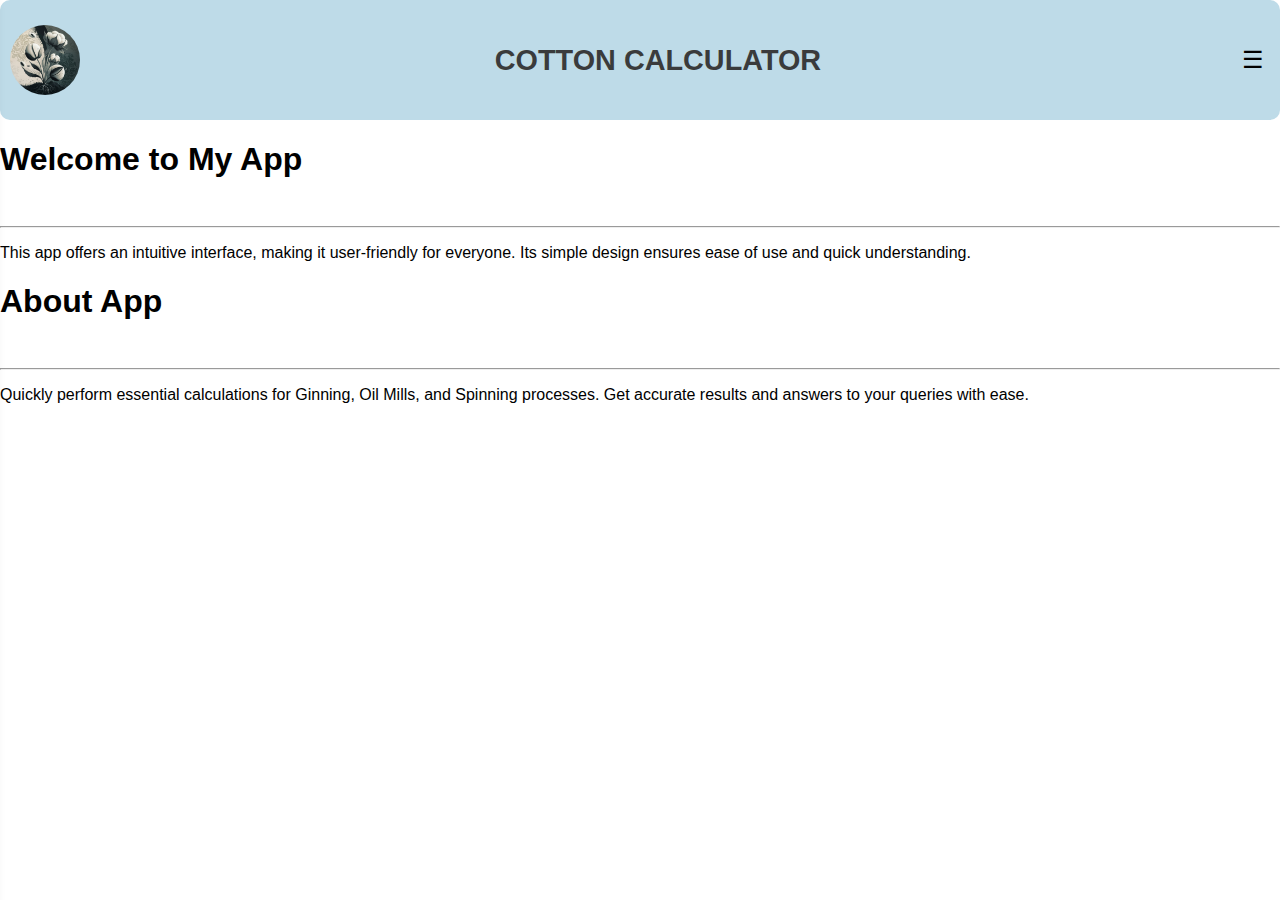
==== About_Us.html @ 42845cc7 "Add files via upload" ====
<!DOCTYPE html>
<html lang="en">
<head>
    <meta charset="UTF-8">
    <meta name="viewport" content="width=device-width, initial-scale=1.0">
    <title>COTTON CALCULATOR </title>
    <link rel="stylesheet" href="styles_1.css">
</head>
<body>
    <div class="container_about">
        <header class="header">
            <img src="cotton.jpeg" alt="Logo" class="logo logo1">
            <h1>COTTON CALCULATOR </h1>
            <button class="menu-button" onclick="toggleMenu()">☰</button>
        </header>
        <nav id="side-menu" class="side-menu">
            <div class="profile">
                <img src="cotton.jpeg" alt="Logo" class="logo">
                <h2>COTTON CALCULATOR </h2>
                
            </div>
            <hr><hr>
            <ul>
                <li><a href="index.html">Ginning</a></li>
                <li><a href="Oil_Mill.html">Oil Mill</a></li>
                <li><a href="Spinning.html">Spinning</a></li>
                <li><a href="About_Us.html">About Us</a></li>
                <li><a href="Login.html">LogOut</a></li>
            </ul>
        </nav>
        <div class="blog_1">
            <h1>Welcome to My App</h1>
            <br>
            <hr>
            <p>
                This app offers an intuitive interface, making it user-friendly for everyone. Its simple design ensures ease of use and quick understanding.
            </p>
        </div>
        
        <div class="blog_2">
            <h1>About  App</h1>
            <br>
            <hr>
            <p>
                Quickly perform essential calculations for Ginning, Oil Mills, and Spinning processes. Get accurate results and answers to your queries with ease.        </p>
        </div>
     
    </div>
    <script src="script_1.js"></script>
</body>
</html>
---- styles_1.css ----
body {
    font-family: 'Segoe UI', Tahoma, Geneva, Verdana, sans-serif;
    margin: 0;
    padding: 0;
    /* display: flex; */
    /* background-color: #f0f2f5;
    justify-content: center;
    align-items: center;
    height: 100vh; */
}

.container {
    background-color: rgb(134, 193, 211);
    box-shadow: 0 4px 12px rgba(0, 0, 0, 0.1);
    border-radius: 12px;
    width: 460px;
    padding: 20px;
    text-align: center;
    position: relative;
}

header {
    display: flex;
    justify-content: space-between;
    align-items: center;
}

header h1 {
    margin: 0;
    font-size: 1.8em;
    color: #3A3B3C;
}

.menu-button {
    background: none;
    border: none;
    font-size: 1.5em;
    cursor: pointer;
}

.side-menu {
    position: fixed;
    top: 0;
    left: -300px;
    width: 250px;
    height: 100%;
    background-color: #007BFF;
    color: white;
    padding: 20px;
    box-shadow: 2px 0 12px rgba(0, 0, 0, 0.2);
    transition: left 1s ease;
    z-index: 1000;
}

.side-menu .profile {
    text-align: center;
    margin-bottom: 20px;
    display: flex;
}
.header{
    background-color: #bedbe8;
    height: 100px;
    padding: 10px;
    border-radius: 10px;

}
.logo1{
    width: 70px;
    height: 70px;
    border-radius:50%;
}
.side-menu .profile .logo {
    width: 70px;
    height: 70px;
    border-radius:50%;
    margin-top: 25px;
}

.side-menu ul {
    list-style: none;
    padding: 0;
}

.side-menu ul li {
    margin: 15px; /* Reduced margin */
    padding: 10px;
    height: 50px;
    border-radius: 80px;
    background-color: #449ef8;
}

.side-menu ul li a {
    color: rgb(29, 27, 27);
    text-decoration: none;
    font-size: 2rem;
    display: block;
}

.side-menu ul li a:hover {
    text-decoration: underline;
    background-color: #449ef8;
    
}

.side-menu.open {
    left: 0;
}

.tabs {
    display: flex;
    justify-content: space-between;
    margin: 20px 0;
}

.tab-button {
    background-color: grey;
    color: white;
    font-size: 1.6rem;
    border: none;
    padding: 10px 15px;
    cursor: pointer;
    flex: 1;
    border-radius: 8px;
    transition: background-color 0.3s ease;
}

.tab-button:not(:last-child) {
    margin-right: 10px;
}
    
.tab-button.active {
    background-color: #007BFF;
}

/* .tab-button:hover {
    background-color: #e8b8c4;
} */

.input-group {
    display: flex;
    justify-content: space-between;
    align-items: center;
    font-size: 1.7rem;
    /* margin: 15px 0; */
     /* Adjust margin between input groups */
}

.input-group label {
    flex: 1;
    text-align: left;
    color: #3A3B3C;
    margin-right: 10px; /* Space between label and input */
}

    .input-group input {
        flex: 1.5;
        padding: 7px;
        width: 50%; /* Set width to 50% */
        border: 7px solid #ccc;
        border-radius: 10px;
        transition: border-color 0.3s ease;
        color: #333;
        font-size: 2rem;
    }
    

.input-group input:focus {
    /* border-color: #58565637;
    border: 10px ; */
    border: 5px solid #7c7979;
    border-radius: 20px;

}

.result {
    display: flex;
    justify-content: space-between;
    align-items: center;
    font-weight: bold;
    font-size: 1.6rem;
    margin-top: 25px;
    color: #3A3B3C;
}
/* .kapas-result
{
    font-size: 7rem;
} */
.tab-content {
    display: none;
}

.tab-content.active {
    display: block;
}
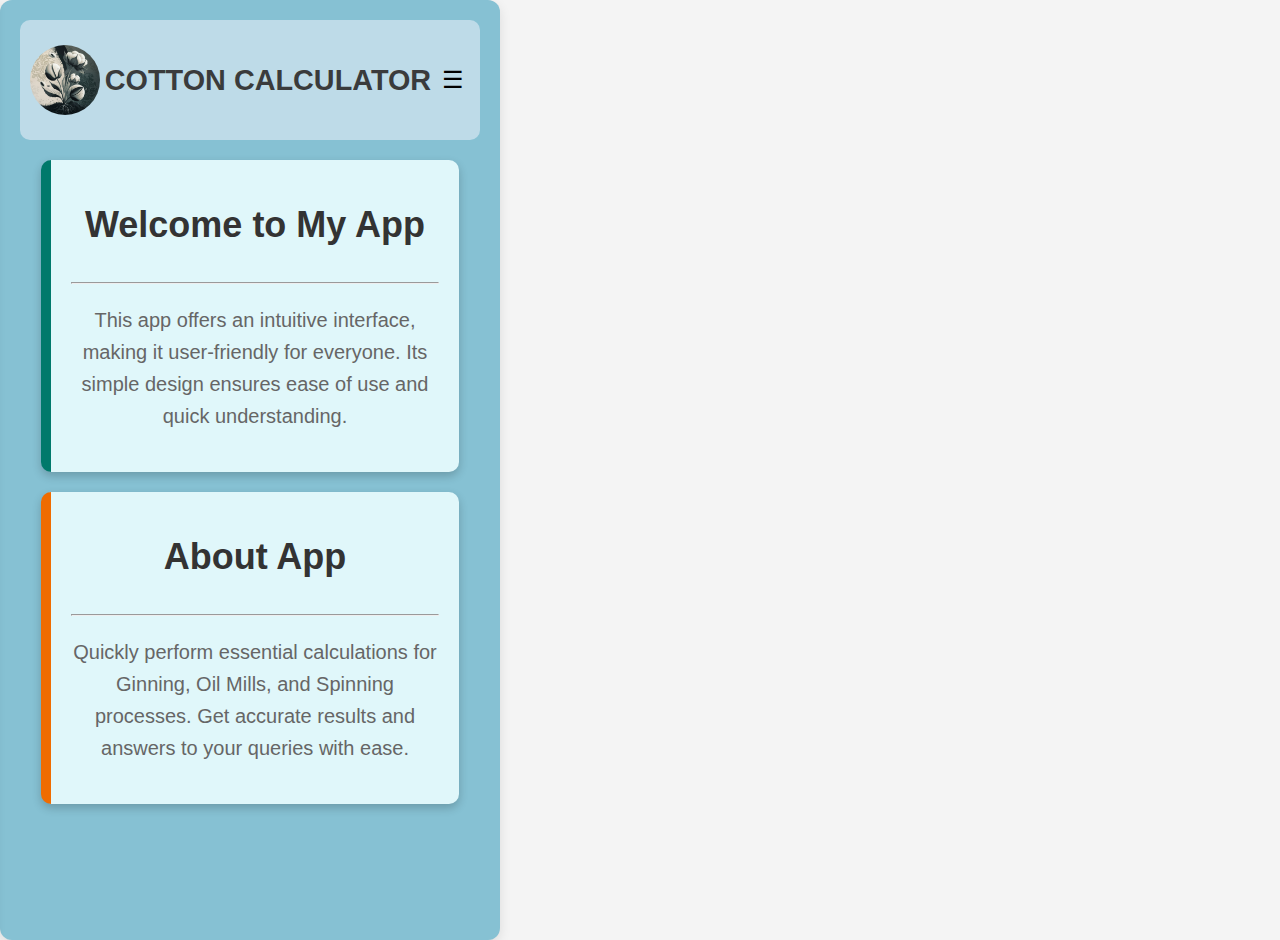
==== commit 0c2cfe6f: "Update About_Us.html" ====
--- a/About_Us.html
+++ b/About_Us.html
@@ -25,7 +25,7 @@
                 <li><a href="Oil_Mill.html">Oil Mill</a></li>
                 <li><a href="Spinning.html">Spinning</a></li>
                 <li><a href="About_Us.html">About Us</a></li>
-                <li><a href="Login.html">LogOut</a></li>
+                <li><a href="Login.html">Sign_In</a></li>
             </ul>
         </nav>
         <div class="blog_1">
--- a/styles_1.css
+++ b/styles_1.css
@@ -9,6 +9,7 @@
     height: 100vh; */
 }
 
+/*  ...................................................Ginning...........................................................................*/
 .container {
     background-color: rgb(134, 193, 211);
     box-shadow: 0 4px 12px rgba(0, 0, 0, 0.1);
@@ -86,7 +87,16 @@
     padding: 10px;
     height: 50px;
     border-radius: 80px;
+    /* background-color: #449ef8; */
+    text-decoration: none;
+}
+.side-menu ul li:hover {
+    margin: 15px; /* Reduced margin */
+    padding: 10px;
+    height: 50px;
+    border-radius: 80px;
     background-color: #449ef8;
+    text-decoration: none;
 }
 
 .side-menu ul li a {
@@ -94,11 +104,12 @@
     text-decoration: none;
     font-size: 2rem;
     display: block;
+    text-decoration: none;
 }
 
 .side-menu ul li a:hover {
     text-decoration: underline;
-    background-color: #449ef8;
+    text-decoration: none;
     
 }
 
@@ -192,3 +203,93 @@
 .tab-content.active {
     display: block;
 }
+/*....................................................About Us.....................................................*/
+
+.container_about {
+    background-color: rgb(134, 193, 211);
+    box-shadow: 0 4px 12px rgba(0, 0, 0, 0.1);
+    border-radius: 12px;
+    width: 460px;
+    height: 100vh;
+    padding: 20px;
+    text-align: center;
+    position: relative;
+}
+.blog_1, .blog_2 {
+    width: 80%;
+    margin: 20px auto;
+    padding: 20px;
+    background-color: #fff;
+    box-shadow: 0px 4px 10px rgba(0, 0, 0, 0.2); /* Shadow effect */
+    border-radius: 10px; /* Rounded corners */
+    transition: transform 0.3s ease-in-out; /* Smooth hover effect */
+}
+
+.blog_1:hover, .blog_2:hover {
+    transform: translateY(-10px); /* Slightly raise the div on hover */
+}
+
+h1 {
+    font-size: 36px;
+    color: #333;
+    margin-bottom: 10px;
+}
+
+p {
+    font-size: 20px;
+    line-height: 1.6;
+    color: #666;
+}
+
+.blog_1 {
+    background-color: #e0f7fa; /* Light cyan background */
+    border-left: 10px solid #00796b; /* Dark cyan border */
+}
+
+.blog_2 {
+    background-color: #e0f7fa; /* Light orange background */
+    border-left: 10px solid #ef6c00; /* Dark orange border */
+}
+/*..................................Login................................................*/
+body {
+    font-family: Arial, sans-serif;
+    background-color: #f4f4f4;
+    margin: 0;
+    padding: 0;
+}
+
+.form-container {
+    display: none;
+    background-color: white;
+    padding: 20px;
+    box-shadow: 0 4px 10px rgba(0, 0, 0, 0.1);
+    border-radius: 8px;
+    margin-top: 20px;
+}
+
+.form-container h2 {
+    margin-bottom: 15px;
+}
+
+input, select {
+    width: 70%;
+    padding: 10px;
+    margin: 10px 0;
+    border: 10px solid #ccc;
+    border-radius: 50px;
+}
+
+.sign-in-btn,.log-in-btn {
+    padding: 20px;
+    width: 50%;
+    background-color: rgb(37, 131, 159);
+    color: white;
+    border: none;
+    border-radius: 5px;
+    cursor: pointer;
+    font-size: 2rem;
+}
+
+.sign-in-btn:hover,.log-in-btn:hover {
+    background-color: #007BFF;
+}
